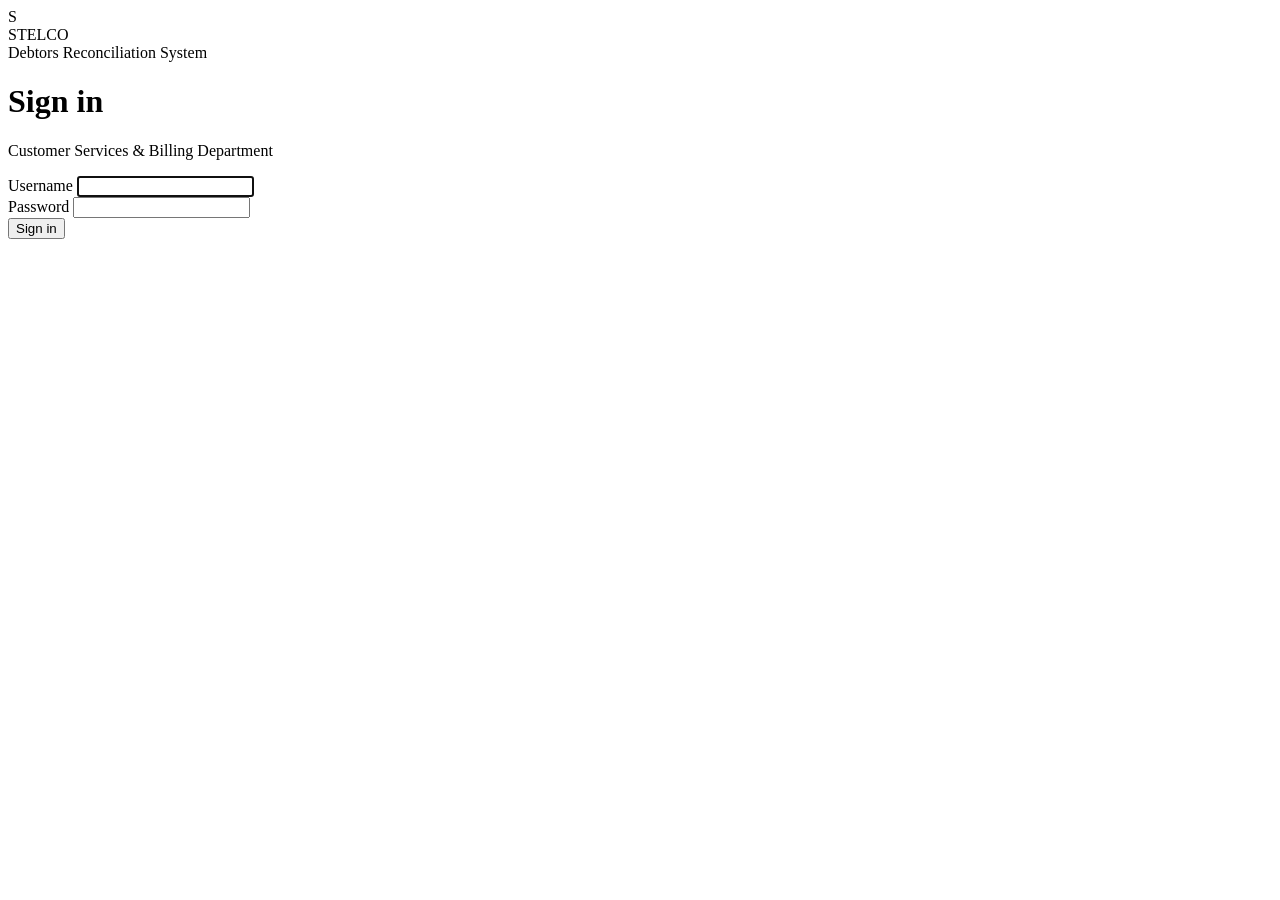
==== login.html @ 00339dd0 "Add files via upload" ====
<!DOCTYPE html>
<html lang="en">
<head>
<meta charset="UTF-8">
<meta name="viewport" content="width=device-width, initial-scale=1.0">
<title>Sign in — STELCO Debtors Reconciliation</title>
<link rel="preconnect" href="https://fonts.googleapis.com">
<link rel="preconnect" href="https://fonts.gstatic.com" crossorigin>
<link href="https://fonts.googleapis.com/css2?family=Space+Grotesk:wght@500;600;700&family=Inter:wght@400;500;600;700&family=JetBrains+Mono:wght@400;500;600;700&display=swap" rel="stylesheet">
<link rel="stylesheet" href="css/style.css">
</head>
<body class="login-body">

<div class="login-wrap">
  <div class="login-card">
    <div class="login-brand">
      <div class="brand-icon">S</div>
      <div>
        <div class="brand-name">STELCO</div>
        <div class="brand-sub">Debtors Reconciliation System</div>
      </div>
    </div>

    <h1 class="login-title">Sign in</h1>
    <p class="login-desc">Customer Services &amp; Billing Department</p>

    <form id="loginForm" class="login-form" autocomplete="on">
      <div class="field-group wide" style="max-width:none;">
        <label class="field-label" for="username">Username</label>
        <input class="field-input" type="text" id="username" name="username" autocomplete="username" required autofocus>
      </div>
      <div class="field-group wide" style="max-width:none;">
        <label class="field-label" for="password">Password</label>
        <input class="field-input" type="password" id="password" name="password" autocomplete="current-password" required>
      </div>

      <button class="btn-primary login-btn" type="submit" id="loginBtn">
        <span id="loginBtnText">Sign in</span>
      </button>

      <p class="error-msg" id="loginError" style="display:none"></p>
    </form>
  </div>
</div>

<script src="js/auth.js"></script>
<script>
  const API_URL = "https://stelco-recon-api.onrender.com";

  // Already signed in? Skip straight past the login screen.
  if (Auth.getToken()) window.location.replace("index.html");

  const form   = document.getElementById("loginForm");
  const btn    = document.getElementById("loginBtn");
  const btnTxt = document.getElementById("loginBtnText");
  const errEl  = document.getElementById("loginError");

  form.addEventListener("submit", async (e) => {
    e.preventDefault();
    errEl.style.display = "none";
    btn.disabled = true;
    btnTxt.textContent = "Signing in…";

    const body = new FormData();
    body.append("username", document.getElementById("username").value.trim());
    body.append("password", document.getElementById("password").value);

    try {
      const res = await fetch(`${API_URL}/login`, {
        method: "POST",
        body,
        signal: AbortSignal.timeout(90000), // Render free tier can take ~60s to wake up
      });
      if (!res.ok) {
        const msg = await res.text();
        throw new Error(res.status === 401 ? "Incorrect username or password." : msg);
      }
      const data = await res.json();
      Auth.setSession(data.access_token, data.username);
      window.location.replace("index.html");
    } catch (err) {
      errEl.textContent = err.message || "Sign in failed. Please try again.";
      errEl.style.display = "block";
    } finally {
      btn.disabled = false;
      btnTxt.textContent = "Sign in";
    }
  });
</script>
</body>
</html>
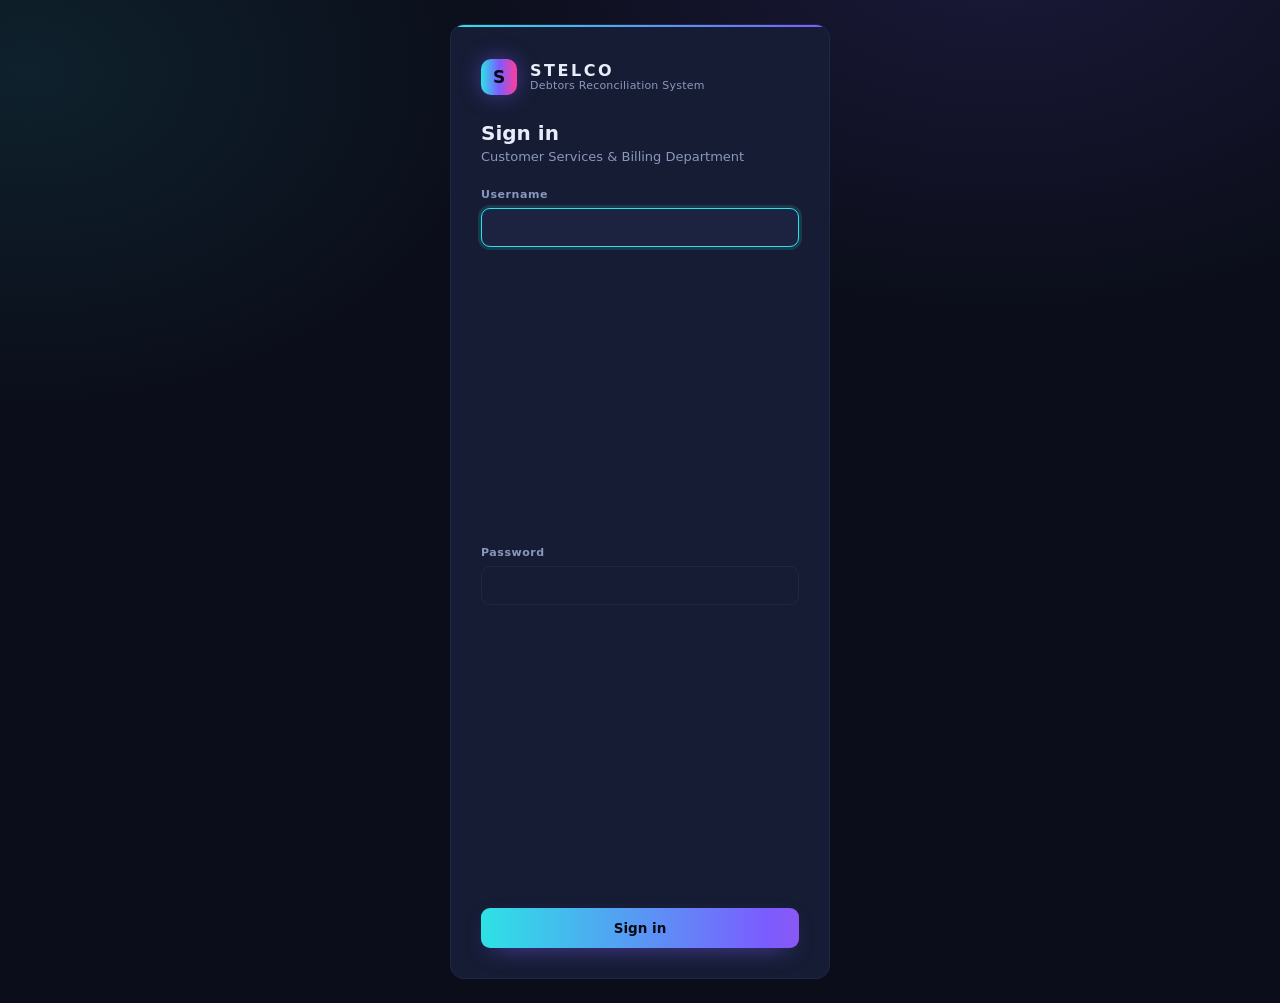
==== commit afce37bd: "Update login.html" ====
--- a/login.html
+++ b/login.html
@@ -45,7 +45,7 @@
 
 <script src="js/auth.js"></script>
 <script>
-  const API_URL = "https://stelco-recon-api.onrender.com";
+  const API_URL = "https://reconserver.onrender.com";
 
   // Already signed in? Skip straight past the login screen.
   if (Auth.getToken()) window.location.replace("index.html");
--- a/css/style.css
+++ b/css/style.css
@@ -0,0 +1,539 @@
+/* ============================================================
+   STELCO — Debtors Reconciliation System
+   Visual system: "Live Conductor"
+   Dark indigo canvas · electric spectrum accents · mono ledger figures
+   Colour is signal, never decoration. Amber = unreconciled.
+   ============================================================ */
+
+:root {
+  /* canvas */
+  --void:        #0B0E1A;
+  --panel:       #151C33;
+  --panel-2:     #1B2340;
+  --line:        #263056;
+  --line-soft:   #1E2745;
+
+  /* electric spectrum */
+  --arc-cyan:    #2DE2E6;
+  --arc-violet:  #7B5CFF;
+  --arc-magenta: #FF3D9A;
+  --arc-amber:   #FFB020;   /* reserved: unreconciled / needs attention */
+  --arc-grad:    linear-gradient(90deg, var(--arc-cyan), var(--arc-violet), var(--arc-magenta));
+
+  /* type */
+  --paper:       #E9EDFB;
+  --muted:       #8C97BE;
+  --dim:         #5C678C;
+
+  --display: 'Space Grotesk', system-ui, sans-serif;
+  --body:    'Inter', system-ui, sans-serif;
+  --mono:    'JetBrains Mono', ui-monospace, monospace;
+
+  --r:    14px;
+  --r-sm: 9px;
+  --head: 60px;
+  --tabs: 58px;
+}
+
+* { box-sizing: border-box; margin: 0; padding: 0; }
+
+body {
+  font-family: var(--body);
+  background: var(--void);
+  color: var(--paper);
+  -webkit-font-smoothing: antialiased;
+  /* faint field of light — ambient, not busy */
+  background-image:
+    radial-gradient(60rem 40rem at 78% -8%, rgba(123, 92, 255, .14), transparent 60%),
+    radial-gradient(48rem 34rem at 2% 8%,  rgba(45, 226, 230, .09), transparent 62%);
+  background-attachment: fixed;
+}
+
+/* numbers are data: always mono, always column-aligned */
+.snap-table td, .review-table td, .summary-item-val, .work-step-val,
+.field-input, .editable-field, .adj2-figure { font-variant-numeric: tabular-nums; }
+
+/* ============================================================
+   SIGNATURE 1 — the current line
+   A live conductor running under the header.
+   ============================================================ */
+.app-header {
+  position: fixed; top: 0; left: 0; right: 0; height: var(--head); z-index: 200;
+  display: flex; align-items: center;
+  background: rgba(11, 14, 26, .82);
+  backdrop-filter: blur(14px);
+  border-bottom: 1px solid var(--line-soft);
+}
+.app-header::after {
+  content: ""; position: absolute; left: 0; right: 0; bottom: -1px; height: 2px;
+  background: var(--arc-grad);
+  background-size: 200% 100%;
+  animation: current 7s linear infinite;
+  opacity: .95;
+}
+@keyframes current { to { background-position: 200% 0; } }
+
+.header-inner {
+  width: 100%; max-width: 1400px; margin: 0 auto; padding: 0 28px;
+  display: flex; align-items: center; justify-content: space-between; gap: 20px;
+}
+.brand { display: flex; align-items: center; gap: 13px; }
+.brand-icon {
+  width: 36px; height: 36px; border-radius: 10px; flex: 0 0 36px;
+  display: grid; place-items: center;
+  font-family: var(--display); font-weight: 700; font-size: 17px; color: #080B16;
+  background: var(--arc-grad);
+  box-shadow: 0 0 22px rgba(123, 92, 255, .45);
+}
+.brand-name {
+  font-family: var(--display); font-weight: 700; font-size: 16px;
+  letter-spacing: .16em; line-height: 1.1;
+}
+.brand-sub { font-size: 11px; color: var(--muted); letter-spacing: .02em; }
+.header-meta {
+  font-size: 11px; color: var(--dim); letter-spacing: .12em; text-transform: uppercase;
+}
+.header-user { display: flex; align-items: center; gap: 14px; flex: 0 0 auto; }
+.header-username {
+  font-family: var(--mono); font-size: 12px; color: var(--muted);
+  letter-spacing: .02em;
+}
+
+/* ============================================================
+   Tabs
+   ============================================================ */
+.top-tabs {
+  display: flex !important; gap: 6px;
+  position: fixed; top: var(--head); left: 0; right: 0; z-index: 101;
+  padding: 11px 28px;
+  background: rgba(17, 22, 41, .92);
+  backdrop-filter: blur(12px);
+  border-bottom: 1px solid var(--line-soft);
+}
+.top-tab {
+  position: relative; border: 0; cursor: pointer;
+  padding: 8px 17px; border-radius: var(--r-sm);
+  font-family: var(--body); font-weight: 600; font-size: 13px;
+  color: var(--muted); background: transparent;
+  transition: color .18s, background .18s;
+}
+.top-tab:hover { color: var(--paper); background: rgba(123, 92, 255, .10); }
+.top-tab.active { color: var(--paper); background: rgba(123, 92, 255, .16); }
+.top-tab.active::after {
+  content: ""; position: absolute; left: 14px; right: 14px; bottom: 1px; height: 2px;
+  border-radius: 2px; background: var(--arc-grad);
+}
+.top-tab:focus-visible { outline: 2px solid var(--arc-cyan); outline-offset: 2px; }
+
+/* ============================================================
+   Shell
+   ============================================================ */
+.app-body {
+  display: flex; align-items: flex-start; gap: 30px;
+  max-width: 1400px; margin: 0 auto;
+  padding: calc(var(--head) + var(--tabs) + 28px) 28px 72px;
+}
+
+.sidebar { flex: 0 0 236px; position: sticky; top: calc(var(--head) + var(--tabs) + 28px); }
+.steps-label {
+  font-size: 10px; letter-spacing: .22em; text-transform: uppercase;
+  color: var(--dim); margin-bottom: 18px; font-weight: 600;
+}
+.step-list { display: flex; flex-direction: column; }
+
+/* the wizard IS a sequence, so the numbering earns its place */
+.step-item { display: flex; gap: 14px; opacity: .5; transition: opacity .25s; }
+.step-item.active, .step-item.done { opacity: 1; }
+.step-track { display: flex; flex-direction: column; align-items: center; flex: 0 0 12px; }
+.step-dot {
+  width: 11px; height: 11px; border-radius: 50%; margin-top: 5px;
+  background: var(--line); border: 2px solid var(--void); transition: .25s;
+}
+.step-item.active .step-dot {
+  background: var(--arc-cyan); box-shadow: 0 0 0 4px rgba(45, 226, 230, .16), 0 0 14px var(--arc-cyan);
+}
+.step-item.done .step-dot { background: var(--arc-violet); }
+.step-line { width: 2px; flex: 1; min-height: 34px; background: var(--line-soft); margin: 4px 0; }
+.step-item.done .step-line { background: linear-gradient(180deg, var(--arc-violet), var(--arc-cyan)); }
+.step-line.last { background: transparent; min-height: 6px; }
+
+.step-info { padding-bottom: 22px; }
+.step-num {
+  font-family: var(--mono); font-size: 10px; color: var(--dim); letter-spacing: .1em;
+}
+.step-title { font-family: var(--display); font-weight: 600; font-size: 14px; margin-top: 2px; }
+.step-desc { font-size: 11.5px; color: var(--muted); margin-top: 2px; line-height: 1.45; }
+
+.main-content { flex: 1; min-width: 0; }
+.step-panel { display: none; animation: rise .34s ease both; }
+.step-panel.active { display: block; }
+@keyframes rise { from { opacity: 0; transform: translateY(9px); } }
+
+.panel-header { margin-bottom: 26px; }
+.panel-title {
+  font-family: var(--display); font-weight: 700; font-size: 30px;
+  letter-spacing: -.02em; line-height: 1.15;
+}
+.panel-desc { color: var(--muted); font-size: 13.5px; margin-top: 8px; max-width: 68ch; line-height: 1.6; }
+.panel-desc strong { color: var(--paper); font-weight: 600; }
+
+/* ============================================================
+   Cards — locations
+   ============================================================ */
+.location-grid {
+  display: grid; gap: 13px; margin-bottom: 26px;
+  grid-template-columns: repeat(auto-fill, minmax(184px, 1fr));
+}
+.loc-card {
+  position: relative; overflow: hidden; cursor: pointer; text-align: left;
+  padding: 19px 17px; border-radius: var(--r);
+  background: var(--panel); border: 1px solid var(--line-soft); color: var(--paper);
+  font-family: var(--body);
+  transition: transform .2s, border-color .2s, background .2s;
+}
+.loc-card::before {
+  content: ""; position: absolute; inset: 0 auto 0 0; width: 3px;
+  background: var(--arc-grad); opacity: 0; transition: opacity .2s;
+}
+.loc-card:hover { transform: translateY(-2px); border-color: var(--line); background: var(--panel-2); }
+.loc-card.selected { border-color: transparent; background: var(--panel-2); box-shadow: 0 0 0 1px var(--arc-violet), 0 10px 30px -12px rgba(123, 92, 255, .5); }
+.loc-card.selected::before { opacity: 1; }
+.loc-card:focus-visible { outline: 2px solid var(--arc-cyan); outline-offset: 2px; }
+.loc-icon { font-size: 20px; margin-bottom: 9px; }
+.loc-name { font-family: var(--display); font-weight: 600; font-size: 15px; }
+.loc-sub { font-size: 11.5px; color: var(--muted); margin-top: 2px; }
+
+/* ============================================================
+   Fields
+   ============================================================ */
+.date-row { display: flex; gap: 15px; flex-wrap: wrap; margin-bottom: 26px; }
+/* fields size to their content — a date is a date, not a banner */
+.field-group { flex: 0 1 240px; min-width: 180px; max-width: 280px; }
+.field-group.wide { flex: 0 1 340px; max-width: 380px; }
+.field-label {
+  display: block; font-size: 11px; font-weight: 600; color: var(--muted);
+  letter-spacing: .05em; margin-bottom: 7px;
+}
+.field-input, .editable-field {
+  width: 100%; padding: 11px 13px; border-radius: var(--r-sm);
+  background: var(--panel); border: 1px solid var(--line-soft); color: var(--paper);
+  font-family: var(--mono); font-size: 13px;
+  transition: border-color .18s, box-shadow .18s, background .18s;
+}
+.field-input::placeholder, .editable-field::placeholder { color: var(--dim); }
+.field-input:focus, .editable-field:focus {
+  outline: none; background: var(--panel-2);
+  border-color: var(--arc-cyan); box-shadow: 0 0 0 3px rgba(45, 226, 230, .15);
+}
+select.field-input { font-family: var(--body); }
+
+/* statement-totals block (Adjustment 2) */
+.totals-head {
+  display: flex; align-items: baseline; justify-content: space-between;
+  gap: 12px; margin: 22px 0 10px; flex-wrap: wrap;
+}
+.totals-title {
+  font-size: 10px; letter-spacing: .18em; text-transform: uppercase;
+  color: var(--dim); font-weight: 600;
+}
+.btn-link {
+  border: 0; background: none; cursor: pointer; padding: 0;
+  font-family: var(--body); font-size: 12px; font-weight: 600;
+  color: var(--arc-cyan); border-bottom: 1px solid transparent;
+  transition: border-color .18s, color .18s;
+}
+.btn-link:hover { border-bottom-color: var(--arc-cyan); }
+.btn-link:focus-visible { outline: 2px solid var(--arc-cyan); outline-offset: 3px; }
+.totals-row { margin-bottom: 8px; }
+.field-hint { font-size: 11.5px; color: var(--dim); line-height: 1.55; margin-bottom: 4px; }
+
+/* ============================================================
+   Buttons — one primary voice, the rest quiet
+   ============================================================ */
+.panel-actions, .generate-actions { display: flex; gap: 11px; margin-top: 28px; flex-wrap: wrap; }
+.btn-primary, .btn-generate {
+  position: relative; cursor: pointer; border: 0;
+  padding: 12px 24px; border-radius: var(--r-sm);
+  font-family: var(--body); font-weight: 600; font-size: 13.5px; color: #080B16;
+  background: var(--arc-grad); background-size: 180% 100%;
+  transition: background-position .5s, transform .15s, box-shadow .2s, filter .2s;
+  box-shadow: 0 8px 26px -12px rgba(123, 92, 255, .8);
+}
+.btn-primary:hover:not(:disabled), .btn-generate:hover:not(:disabled) {
+  background-position: 100% 0; transform: translateY(-1px);
+  box-shadow: 0 12px 32px -12px rgba(255, 61, 154, .75);
+}
+.btn-primary:disabled, .btn-generate:disabled {
+  filter: grayscale(.85) brightness(.62); cursor: not-allowed; box-shadow: none;
+}
+.btn-secondary {
+  cursor: pointer; padding: 12px 20px; border-radius: var(--r-sm);
+  background: transparent; border: 1px solid var(--line);
+  color: var(--muted); font-family: var(--body); font-weight: 600; font-size: 13.5px;
+  transition: color .18s, border-color .18s, background .18s;
+}
+.btn-secondary:hover { color: var(--paper); border-color: var(--arc-violet); background: rgba(123, 92, 255, .1); }
+.btn-primary:focus-visible, .btn-secondary:focus-visible, .btn-generate:focus-visible {
+  outline: 2px solid var(--arc-cyan); outline-offset: 2px;
+}
+
+/* ============================================================
+   Uploads
+   ============================================================ */
+.upload-grid { display: grid; gap: 11px; grid-template-columns: repeat(auto-fill, minmax(330px, 1fr)); }
+.upload-slot {
+  display: flex; align-items: center; gap: 13px;
+  padding: 14px 15px; border-radius: var(--r);
+  background: var(--panel); border: 1px solid var(--line-soft);
+  transition: border-color .2s, background .2s;
+}
+.upload-slot:hover { border-color: var(--line); background: var(--panel-2); }
+.upload-slot.filled { border-color: rgba(45, 226, 230, .5); background: rgba(45, 226, 230, .05); }
+.slot-icon {
+  width: 36px; height: 36px; flex: 0 0 36px; border-radius: 10px;
+  display: grid; place-items: center; font-size: 16px;
+  background: var(--panel-2); border: 1px solid var(--line-soft);
+}
+.upload-slot.filled .slot-icon { border-color: rgba(45, 226, 230, .45); }
+.slot-info { flex: 1; min-width: 0; }
+.slot-name { font-weight: 600; font-size: 13px; }
+.slot-desc { font-size: 11px; color: var(--muted); margin-top: 2px; line-height: 1.4; }
+.slot-badge {
+  font-size: 9.5px; font-weight: 700; letter-spacing: .09em; text-transform: uppercase;
+  padding: 3px 8px; border-radius: 999px; white-space: nowrap;
+}
+.slot-badge.req { color: var(--arc-magenta); background: rgba(255, 61, 154, .12); }
+.slot-badge.opt { color: var(--dim); background: rgba(140, 151, 190, .1); }
+
+.file-btn {
+  display: inline-block; cursor: pointer; white-space: nowrap;
+  padding: 8px 14px; border-radius: var(--r-sm);
+  background: var(--panel-2); border: 1px solid var(--line);
+  font-size: 12px; font-weight: 600; color: var(--muted);
+  transition: color .18s, border-color .18s;
+}
+.file-btn:hover { color: var(--paper); border-color: var(--arc-cyan); }
+.file-btn.chosen { color: var(--arc-cyan); border-color: rgba(45, 226, 230, .5); font-family: var(--mono); font-size: 11px; }
+.file-btn input { display: none; }
+
+/* ============================================================
+   Parsing
+   ============================================================ */
+.parsing-status {
+  display: flex; align-items: center; gap: 13px;
+  padding: 20px; border-radius: var(--r);
+  background: var(--panel); border: 1px solid var(--line-soft);
+  color: var(--muted); font-size: 13px;
+}
+.spinner {
+  width: 19px; height: 19px; flex: 0 0 19px; border-radius: 50%;
+  border: 2px solid var(--line);
+  border-top-color: var(--arc-cyan); border-right-color: var(--arc-violet);
+  animation: spin .75s linear infinite;
+}
+@keyframes spin { to { transform: rotate(360deg); } }
+
+/* ============================================================
+   Review table
+   ============================================================ */
+.review-table-wrap {
+  border-radius: var(--r); overflow: hidden;
+  background: var(--panel); border: 1px solid var(--line-soft);
+}
+.review-table { width: 100%; border-collapse: collapse; }
+.review-table th {
+  text-align: left; padding: 13px 16px;
+  font-size: 10px; letter-spacing: .12em; text-transform: uppercase;
+  color: var(--dim); font-weight: 600;
+  background: var(--panel-2); border-bottom: 1px solid var(--line-soft);
+}
+.review-table td { padding: 9px 16px; border-bottom: 1px solid var(--line-soft); font-size: 13px; }
+.review-table tr:last-child td { border-bottom: 0; }
+.review-table strong { font-weight: 500; color: var(--paper); }
+.editable-field.needs-input {
+  border-color: rgba(255, 176, 32, .55); background: rgba(255, 176, 32, .07);
+}
+.review-note { font-size: 11.5px; color: var(--dim); margin-top: 13px; line-height: 1.6; }
+
+/* ============================================================
+   Summary
+   ============================================================ */
+.summary-card {
+  border-radius: var(--r); overflow: hidden;
+  background: var(--panel); border: 1px solid var(--line-soft);
+}
+.summary-header {
+  display: flex; align-items: center; justify-content: space-between; gap: 14px;
+  padding: 16px 20px; border-bottom: 1px solid var(--line-soft); background: var(--panel-2);
+  font-family: var(--display); font-weight: 600; font-size: 15px;
+}
+.summary-badge {
+  font-family: var(--mono); font-size: 11px; font-weight: 500;
+  padding: 4px 11px; border-radius: 999px;
+  color: var(--arc-cyan); background: rgba(45, 226, 230, .1);
+  border: 1px solid rgba(45, 226, 230, .28);
+}
+.summary-grid { display: grid; gap: 1px; background: var(--line-soft); grid-template-columns: repeat(auto-fit, minmax(190px, 1fr)); }
+.summary-item { padding: 15px 20px; background: var(--panel); }
+.summary-item-label { font-size: 10.5px; letter-spacing: .08em; text-transform: uppercase; color: var(--dim); }
+.summary-item-val { font-family: var(--mono); font-size: 15px; margin-top: 5px; }
+.summary-item-val.highlight { color: var(--arc-cyan); }
+
+/* ============================================================
+   Messages — direction, not mood
+   ============================================================ */
+.success-msg, .error-msg {
+  margin-top: 15px; padding: 13px 16px; border-radius: var(--r-sm); font-size: 13px;
+}
+.success-msg { color: var(--arc-cyan); background: rgba(45, 226, 230, .08); border: 1px solid rgba(45, 226, 230, .3); }
+.error-msg   { color: var(--arc-magenta); background: rgba(255, 61, 154, .08); border: 1px solid rgba(255, 61, 154, .3); }
+
+/* ============================================================
+   Reconciliation snapshot — the ledger, set like a ledger
+   ============================================================ */
+.recon-layout, .adj-layout { display: flex; gap: 26px; align-items: flex-start; flex-wrap: wrap; }
+.recon-left, .adj-left { flex: 1 1 460px; min-width: 300px; }
+.recon-right {
+  flex: 0 0 328px; width: 328px; position: sticky; top: calc(var(--head) + var(--tabs) + 28px);
+  padding: 18px; border-radius: var(--r);
+  background: var(--panel); border: 1px solid var(--line-soft);
+}
+.snap-title {
+  font-family: var(--mono); font-size: 10px; letter-spacing: .16em; text-transform: uppercase;
+  color: var(--arc-violet); margin-bottom: 14px;
+}
+.snap-head {
+  display: flex; justify-content: space-between; font-size: 11.5px; font-weight: 600;
+  color: var(--muted); padding-bottom: 9px; border-bottom: 1px solid var(--line-soft); margin-bottom: 7px;
+}
+.snap-table { width: 100%; border-collapse: collapse; font-size: 11px; }
+.snap-table th {
+  text-align: right; padding: 4px; font-size: 9px; letter-spacing: .1em;
+  text-transform: uppercase; color: var(--dim); font-weight: 600;
+}
+.snap-table th:first-child { text-align: left; }
+.snap-table td { padding: 4px; text-align: right; font-family: var(--mono); color: var(--paper); }
+.snap-table td:first-child { text-align: left; font-family: var(--body); color: var(--muted); }
+.snap-sub td { border-top: 1px solid var(--line-soft); color: var(--muted); }
+.snap-bold td { font-weight: 700; }
+.snap-final td {
+  border-top: 2px solid var(--line); padding-top: 7px;
+  font-weight: 700; color: var(--arc-cyan);
+}
+.snap-hint { margin-top: 13px; font-size: 10.5px; color: var(--dim); text-align: center; }
+
+/* ============================================================
+   SIGNATURE 2 — the residual readout
+   The one number this whole tool exists to drive to zero.
+   Cyan = reconciled. Amber = unreconciled, needs a human.
+   ============================================================ */
+.adj-right {
+  flex: 0 0 340px; width: 340px; position: relative; overflow: hidden;
+  min-height: 380px; padding: 20px;
+  border-radius: var(--r);
+  background: var(--panel); border: 1px solid var(--line-soft);
+}
+.adj-right::before {
+  content: ""; position: absolute; top: 0; left: 0; right: 0; height: 2px;
+  background: var(--arc-grad);
+}
+#matrixCanvas, #matrix2Canvas {
+  position: absolute; inset: 0; width: 100%; height: 100%; z-index: 0; opacity: .16;
+}
+.adj-right > * { position: relative; z-index: 1; }
+
+.work-title {
+  font-family: var(--mono); font-size: 10px; letter-spacing: .16em; text-transform: uppercase;
+  color: var(--arc-cyan); margin-bottom: 18px;
+}
+.work-steps { position: relative; }
+.work-step { display: flex; gap: 13px; padding-bottom: 18px; position: relative; }
+.work-step:not(:last-child)::before {
+  content: ""; position: absolute; left: 12px; top: 26px; bottom: 0; width: 2px; background: var(--line-soft);
+}
+.work-step.done:not(:last-child)::before { background: linear-gradient(180deg, var(--arc-violet), var(--arc-cyan)); }
+.work-dot {
+  flex: 0 0 25px; width: 25px; height: 25px; border-radius: 50%;
+  display: grid; place-items: center; font-size: 11px; font-weight: 700;
+  font-family: var(--mono);
+  background: var(--panel-2); border: 1px solid var(--line); color: var(--dim);
+  transition: .25s;
+}
+.work-step.active .work-dot {
+  background: var(--arc-cyan); color: #080B16; border-color: var(--arc-cyan);
+  box-shadow: 0 0 0 4px rgba(45, 226, 230, .16), 0 0 16px var(--arc-cyan);
+}
+.work-step.done .work-dot { background: var(--arc-violet); color: #fff; border-color: var(--arc-violet); }
+.work-step.error .work-dot { background: var(--arc-magenta); color: #fff; border-color: var(--arc-magenta); }
+.work-body { flex: 1; min-width: 0; }
+.work-step-title { font-size: 12.5px; font-weight: 600; }
+.work-step.pending .work-step-title { color: var(--dim); }
+.work-step-desc { font-size: 11px; color: var(--muted); margin-top: 2px; line-height: 1.4; }
+.work-step-val {
+  font-family: var(--mono); font-size: 11.5px; font-weight: 600;
+  color: var(--arc-cyan); margin-top: 4px; min-height: 1px; word-break: break-word;
+}
+
+/* status line: the verdict */
+.adj-status-ok  { color: var(--arc-cyan) !important; }
+.adj-status-err { color: var(--arc-amber) !important; }
+
+/* ============================================================
+   Quality floor
+   ============================================================ */
+@media (max-width: 1000px) {
+  .app-body { flex-direction: column; gap: 22px; }
+  .sidebar { position: static; flex: 1 1 auto; width: 100%; }
+  .step-list { flex-direction: row; overflow-x: auto; gap: 18px; padding-bottom: 6px; }
+  .step-line { display: none; }
+  .step-info { padding-bottom: 0; }
+  .recon-right, .adj-right { position: static; flex-basis: 100%; width: 100%; }
+}
+@media (max-width: 620px) {
+  .field-group, .field-group.wide { flex: 1 1 100%; max-width: none; }
+  .app-body { padding-left: 16px; padding-right: 16px; }
+  .header-inner, .top-tabs { padding-left: 16px; padding-right: 16px; }
+  .header-meta { display: none; }
+  .panel-title { font-size: 24px; }
+  .upload-grid { grid-template-columns: 1fr; }
+}
+
+@media (prefers-reduced-motion: reduce) {
+  *, *::before, *::after {
+    animation-duration: .001ms !important; animation-iteration-count: 1 !important;
+    transition-duration: .001ms !important;
+  }
+}
+
+::selection { background: rgba(123, 92, 255, .4); color: #fff; }
+::-webkit-scrollbar { width: 10px; height: 10px; }
+::-webkit-scrollbar-track { background: var(--void); }
+::-webkit-scrollbar-thumb { background: var(--line); border-radius: 6px; border: 2px solid var(--void); }
+::-webkit-scrollbar-thumb:hover { background: var(--arc-violet); }
+
+/* ============================================================
+   Login page
+   ============================================================ */
+.login-body {
+  min-height: 100vh; display: flex; align-items: center; justify-content: center;
+  padding: 24px;
+}
+.login-wrap { width: 100%; max-width: 380px; }
+.login-card {
+  background: var(--panel); border: 1px solid var(--line-soft); border-radius: var(--r);
+  padding: 34px 30px 30px; position: relative; overflow: hidden;
+}
+.login-card::before {
+  content: ""; position: absolute; top: 0; left: 0; right: 0; height: 2px;
+  background: var(--arc-grad); background-size: 200% 100%;
+  animation: current 7s linear infinite;
+}
+.login-brand { display: flex; align-items: center; gap: 13px; margin-bottom: 26px; }
+.login-title {
+  font-family: var(--display); font-weight: 700; font-size: 20px; color: var(--paper);
+  margin-bottom: 4px;
+}
+.login-desc { color: var(--muted); font-size: 13px; margin-bottom: 24px; }
+.login-form { display: flex; flex-direction: column; gap: 18px; }
+.login-btn { width: 100%; text-align: center; margin-top: 4px; }
+.login-form .error-msg { margin-top: 2px; }
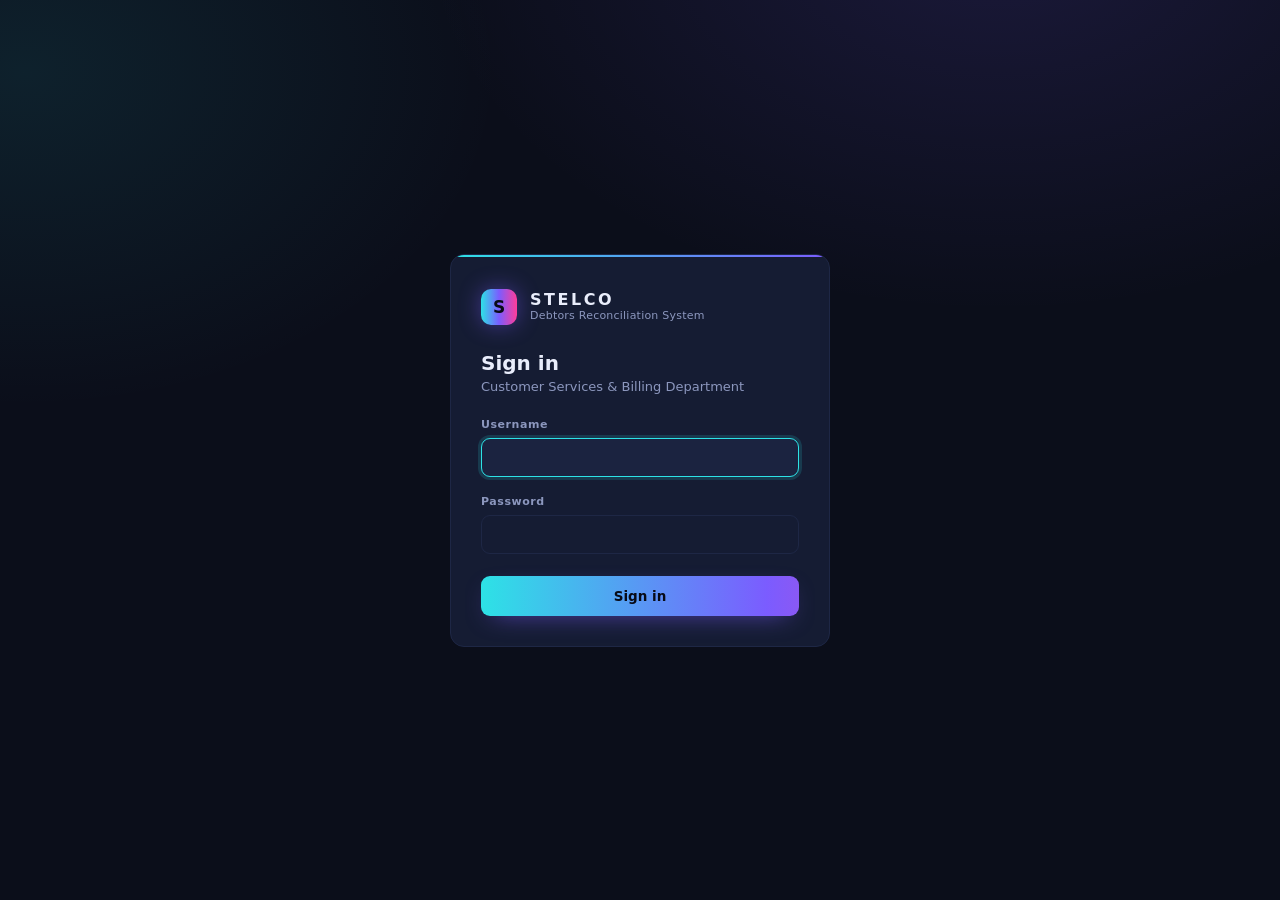
==== commit b54bc25f: "Update login.html" ====
--- a/login.html
+++ b/login.html
@@ -45,7 +45,7 @@
 
 <script src="js/auth.js"></script>
 <script>
-  const API_URL = "https://reconserver.onrender.com";
+  const API_URL = "https://stelco-recon-api.onrender.com";
 
   // Already signed in? Skip straight past the login screen.
   if (Auth.getToken()) window.location.replace("index.html");
--- a/css/style.css
+++ b/css/style.css
@@ -167,6 +167,9 @@
 .main-content { flex: 1; min-width: 0; }
 .step-panel { display: none; animation: rise .34s ease both; }
 .step-panel.active { display: block; }
+/* For the single always-shown panels (Adjustment / Adjustment (2)) — no
+   multi-step reveal needed, so no animation-timing dependency either. */
+.single-panel { display: block; }
 @keyframes rise { from { opacity: 0; transform: translateY(9px); } }
 
 .panel-header { margin-bottom: 26px; }
@@ -535,5 +538,10 @@
 }
 .login-desc { color: var(--muted); font-size: 13px; margin-bottom: 24px; }
 .login-form { display: flex; flex-direction: column; gap: 18px; }
+/* .field-group is normally used in horizontal rows elsewhere in the app
+   (flex-basis controls width there). login-form is a COLUMN flex container,
+   so that same flex-basis would apply to height instead — giving each field
+   a large empty box. Reset it here so fields sit at their natural height. */
+.login-form .field-group { flex: none; width: 100%; max-width: none; min-width: 0; }
 .login-btn { width: 100%; text-align: center; margin-top: 4px; }
 .login-form .error-msg { margin-top: 2px; }
